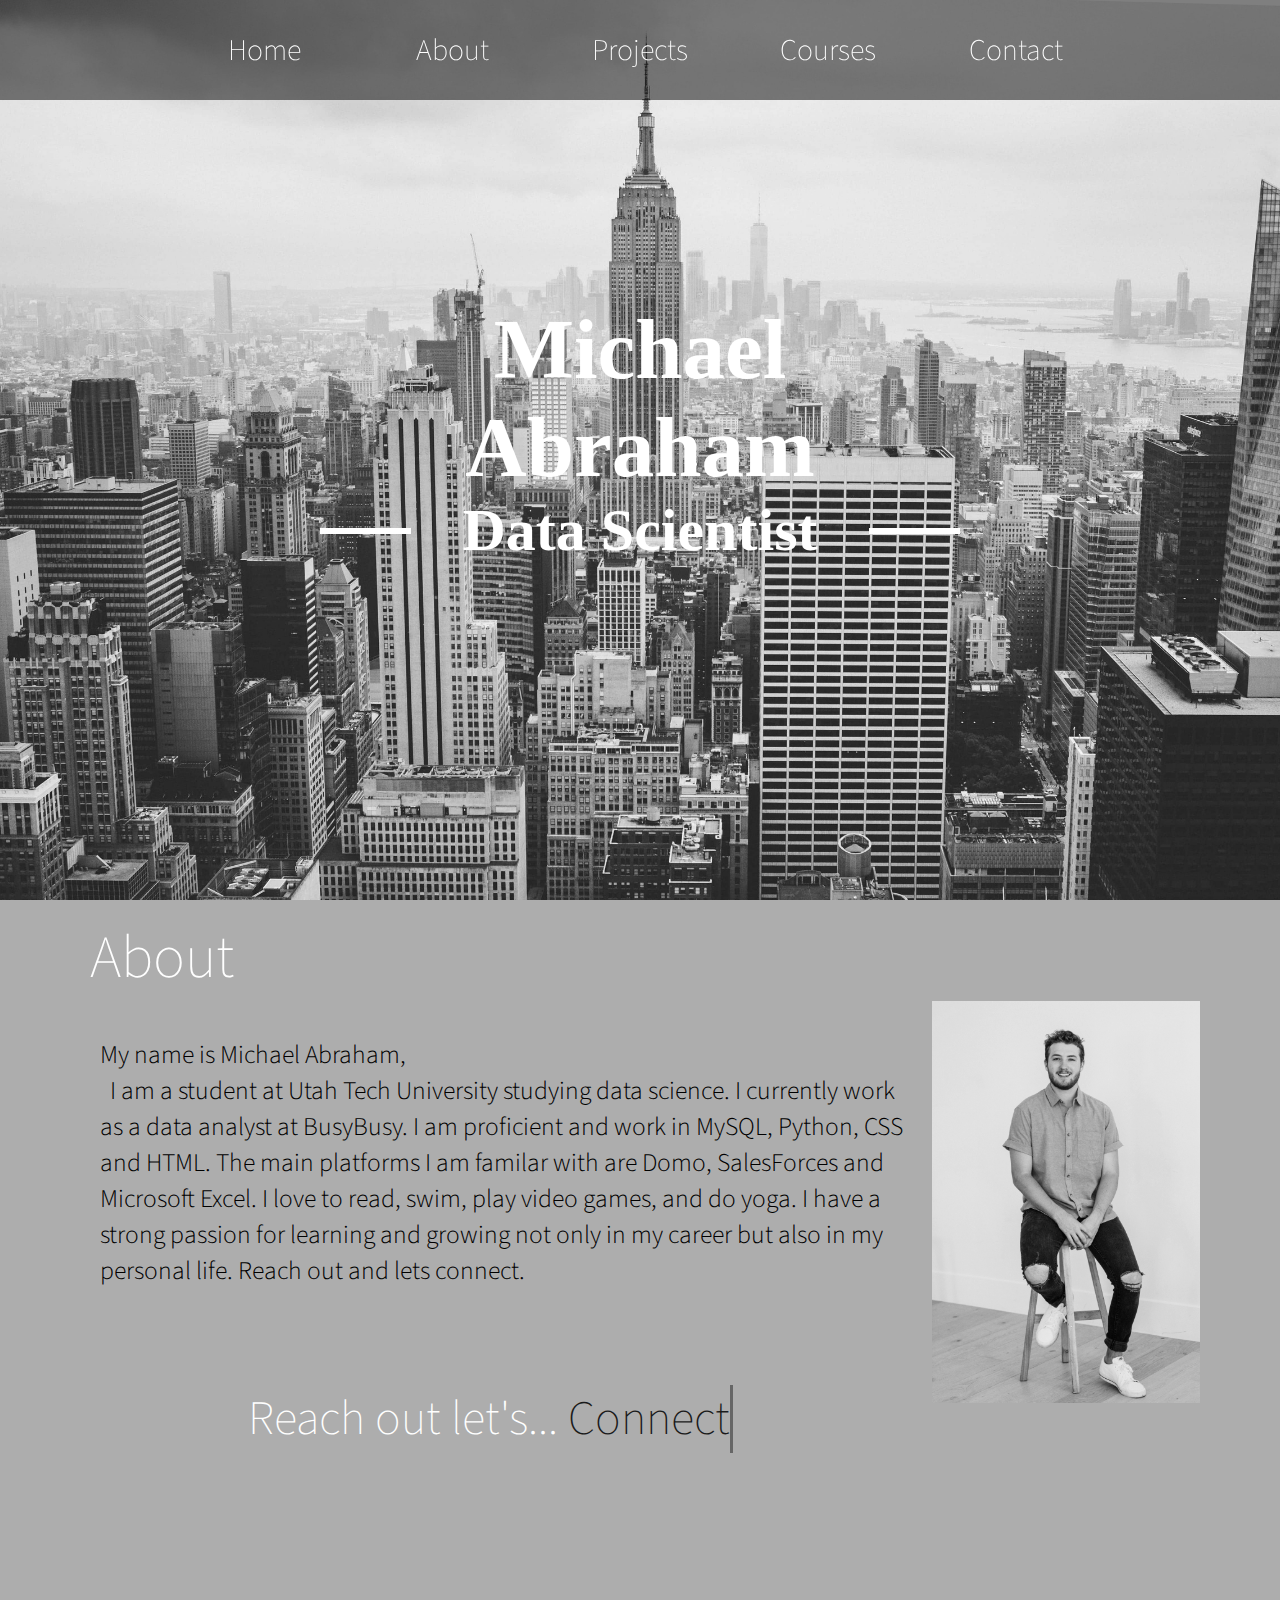
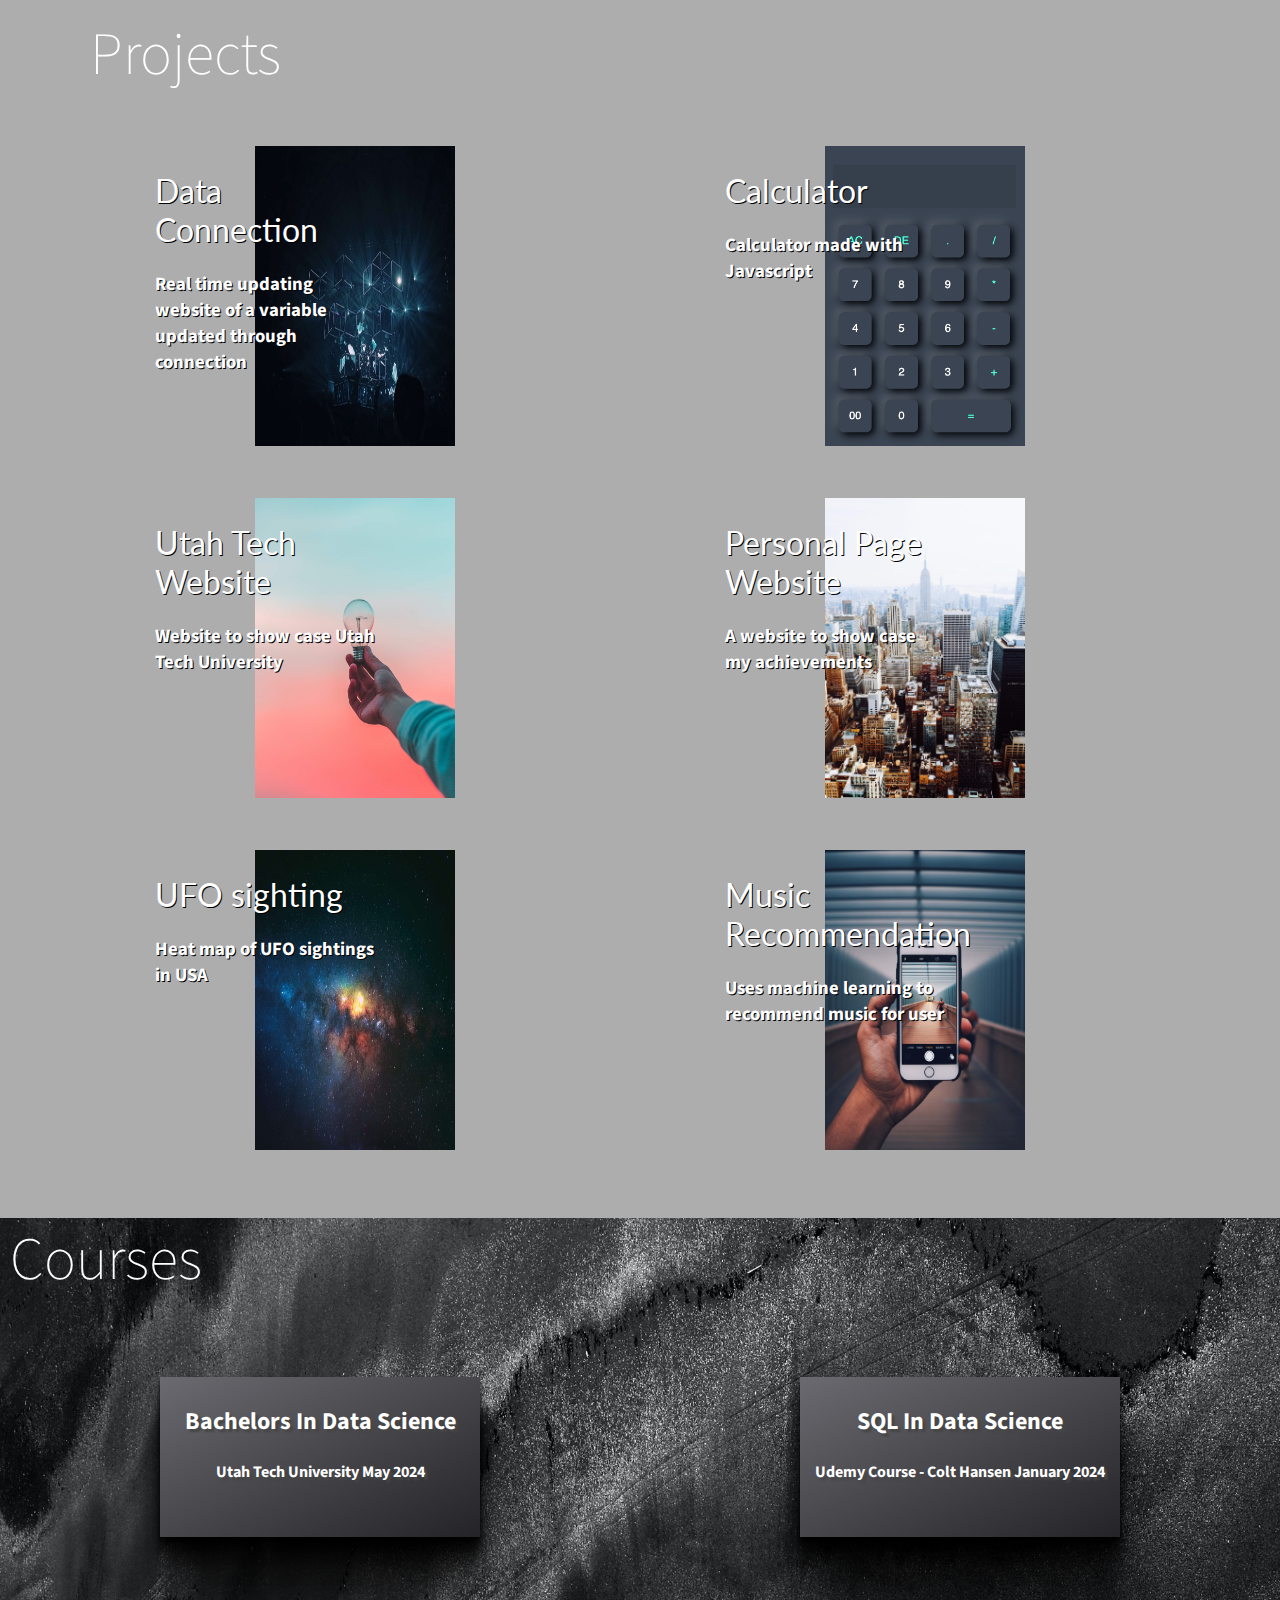
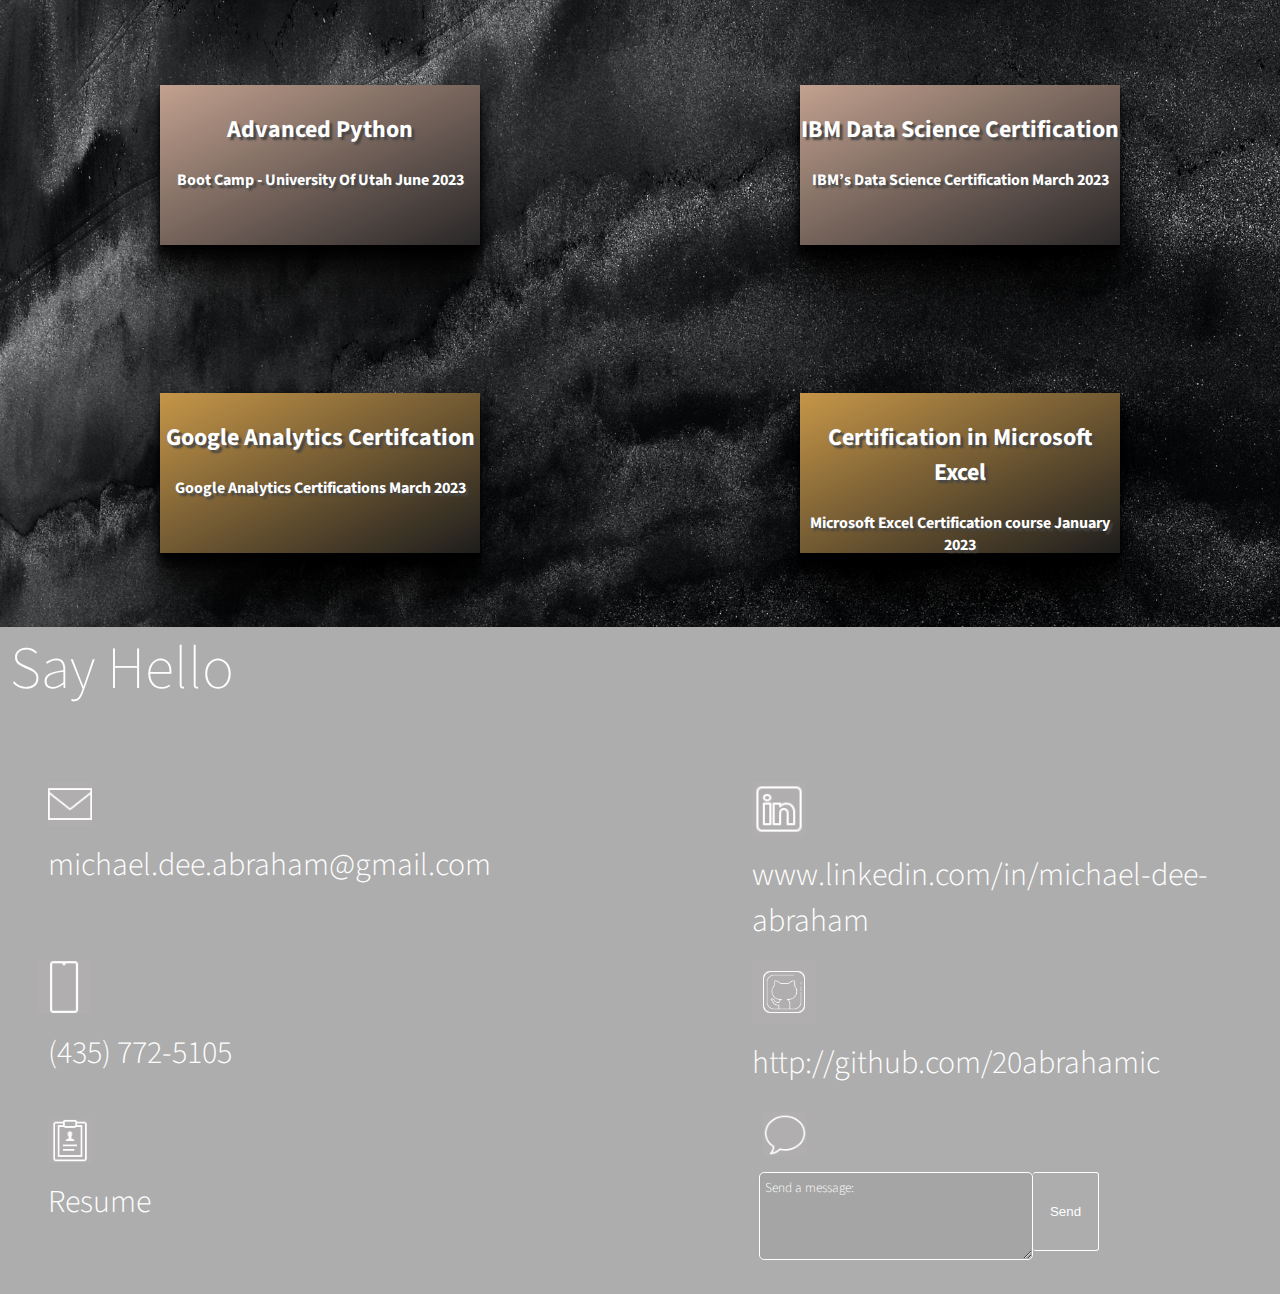
==== index.html @ 6d4572fd "initial commit" ====
<!DOCTYPE html>
<html lang="en">
  <head>
    <title>Personal Page</title>
    <meta charset="utf-8">
    <meta name="robots" content="noindex, nofollow">
    <!-- <link rel="preconnect" href="https://fonts.googleapis.com">
    <link rel="preconnect" href="https://fonts.gstatic.com" crossorigin>
    <link href="https://fonts.googleapis.com/css2?family=Source+Sans+Pro:wght@200&display=swap" rel="stylesheet">
    <link href="https://fonts.googleapis.com/css?family=Raleway:200,100,400" rel="stylesheet" type="text/css" />
     -->

    <link rel="preconnect" href="https://fonts.googleapis.com">
    <link rel="preconnect" href="https://fonts.gstatic.com" crossorigin>
    <link href="https://fonts.googleapis.com/css2?family=Lato&family=Source+Sans+Pro:wght@200;300&display=swap" rel="stylesheet">


    <link href="style.css" rel="stylesheet">
    <meta name="viewport" content= "width = device-width, initial-scale = 1.0">
    <script src="./components/project.js" type="text/javascript" defer></script>
    <script src="./components/text.js"></script>
  </head>
  <body>
    <div class="header">
      <div class = "inner_header">
        <ul class = "navigation">
          <a href="#home">Home</a>
          <a href="#about">About</a>
          <a href="#project">Projects</a>
          <a href="#courses-section">Courses</a>
          <a href="#contact">Contact</a>
        </ul>
      </div>
    </div> 
    <div id="wrapper">        
      <div id="home">  
        <div id ="homepic"></div>
        <div class="namediv"><h1>Michael Abraham</h1></div>
        <div class="namediv"><div class="lines"></div><h3>Data Scientist</h3><div class="lines"></div></div>
      </div>
      <div id="about">
        <div class="headers">About</div>
          <img src="personalpage/aboutpic.jpg" id="aboutpic">
          <p class="about-normaltext"><br>My name is Michael Abraham,<br> &nbsp;&nbsp;I am a student at Utah Tech University 
          studying data science. I currently work as a data analyst at BusyBusy. I am proficient and work in MySQL, Python, CSS and HTML.
          The main platforms I am familar with are Domo, SalesForces and Microsoft Excel. I love to read, swim, play video games, and do yoga. 
          I have a strong passion for learning and growing not only in my career but also in my personal life. Reach out and lets connect.   
          </p>
          <div class="js-about">
            <h1>Reach out let's...
              <span
                class="txt-rotate"
                data-period="2000"
                data-rotate='[ "Connect", "Collaborate", "Create", "Innovate", "Explore"]'></span>
            </h1>
          </div>
        </div>
      <div id="project">
        <div id="projectpic"></div>
        <div class="headers">Projects</div>
        <div id="project-container">
          <div id="left-container">
          </div>
          <div id="right-container">
          </div>
        </div>
      </div>
      <div id="courses-section">
        <div id = coursepic></div>
        <div class = "headers">Courses</div>
        <div id = "courses-container">
        <div id = "courses-left">
          <a href="course1.html"><div class = "courses" id = "course1"><h2>Bachelors In Data Science</h2> <br> <h4>Utah Tech University May 2024</h4></div></a>
          <a href="course2.html"><div class = "courses" id = "course2"><h2>Advanced Python</h2> <br> <h4>Boot Camp - University Of Utah June 2023</h4></div></a>
          <a href="course3.html"><div class = "courses" id = "course3"><h2>Google Analytics Certifcation </h2> <br> <h4>Google Analytics Certifications March 2023</h4></div></a>
        </div>
        <div id = "courses-right">
          <a href="course4.html"><div class = "courses" id = "course4"><h2>SQL In Data Science</h2> <br> <h4>Udemy Course - Colt Hansen January 2024</h4></div></a>
          <a href="course5.html"><div class = "courses" id = "course5"><h2>IBM Data Science Certification</h2> <br> <h4>IBM’s Data Science Certification March 2023</h4></div></a>
          <a href="course6.html"><div class = "courses" id = "course6"><h2>Certification in Microsoft Excel </h2> <br> <h4>Microsoft Excel Certification course January 2023</h4></div></a>
        </div>
      </div>
      </div>
      <div id="contact">
        <div id = "contact-header" class = "headers">Say Hello</div> 
          <div id = contact-container>
            <div id="email">
              <a href="mailto:20abrahamic@gmail.com">
                <img class="left-contact contact-pic" id="email-pic" src="personalpage/email.png" width="60">
                <div class="left-contact contact-content" id="email-content">michael.dee.abraham@gmail.com</div>
              </a>
            </div>
            <div id="phone">
              <a href="tel:+14357725105">
                <img class="left-contact contact-pic" id="phone-pic" src="personalpage/phone.png" width="70">
                <div class="left-contact contact-content" id="phone-content">(435) 772-5105</div>
              </a>
            </div>
            
            <div id="resume">
              <a href="file:///Users/michael/Documents/advent/milestone4/personalpage/Resume.pdf" target="_blank" rel="noopener noreferrer">
                <img class="left-contact contact-pic" id="resume-pic" src="personalpage/resume.png" width="60">
                <div class="left-contact contact-content" id="resume-content">Resume</div>
              </a>
            </div>
            
            <div id="linkedin">
              <a href="https://www.linkedin.com/in/michael-dee-abraham" target="_blank">
                <img class="right-contact contact-pic" id="linkedin-pic" src="personalpage/linkedin.png" width="70">
                <div class="right-contact contact-content" id="linkedin-content">www.linkedin.com/in/michael-dee-abraham</div>
              </a>
            </div>
            <div id="github">
              <a href="http://github.com/20abrahamic" target="_blank">
                <img class="right-contact contact-pic" id="github-pic" src="personalpage/github.png" width="80">
                <div class="right-contact contact-content" id="github-content">http://github.com/20abrahamic</div>
              </a>
            </div>
            <div id="message">
              <img class = "right-contact" class = "contact-pic" id = "message-pic" src = "personalpage/message.png" width = "60">
              <div class = "right-contact" class = "contact-content" id = "message-content"></div>
              <form id="contact-form">
                <label for="message-input"></label>
                <textarea id="message-input" name="message" rows=4 cols=50 wrap=hard placeholder="Send a message:"></textarea>
                <button type="submit">Send</button>
              </form>

              <script src="https://smtpjs.com/v3/smtp.js"></script>
              <script>
                const contactForm = document.getElementById('contact-form');
                const messageInput = document.getElementById('message-input');

                contactForm.addEventListener('submit', function(event) {
                  event.preventDefault();
                  const message = messageInput.value;
                  const fromEmail = 'michaelabrahamrequest@gmail.com';

                  Email.send({
                    SecureToken: '78b2129b-deac-409e-8956-bbffaee9efa7',
                    To : fromEmail,
                    From : fromEmail,
                    Subject : "Email submission",
                    Body : message,
                  }).then(
                    function(response) {
                      alert('Message was sent successfully!');
                      messageInput.value = '';
                    },
                    function(error) {
                      alert('Message failed to send. Please try again later.');
                    }
                  );
                });
              </script>
            
            </div>

          </div>
      </div>
      <!-- <div id="leftcolumn">
        <img src="personalpage/boarders.jpg"
        width="100%"
        height="100%">
      </div>
      <div id="rightcolumn">
        <img src="personalpage/boarders.jpg"
        width="100%"
        height="100%">
      </div> -->
    </div>
  </body>
</html>
---- style.css ----
/* @font-face {
  font-family: "sans-thin";
  src: url(source-sans-pro/SourceSansPro-ExtraLight.ttf);
}

@font-face {
  font-family: "normaltext";
  src: url(source-sans-pro/SourceSansPro-Light.ttf);
}
@font-face {
  font-family: "header";
  src: url(lato/Lato-Medium.ttf);
} */

/* font-family: 'Lato', sans-serif;
font-family: 'Source Sans Pro', sans-serif; */


  html {
    scroll-behavior: smooth;
  }
  
  a{
  text-decoration: none;
  display: contents;
}

* {
    box-sizing: border-box;
    margin: 0;
    padding: 0;
  }
  
  html, body {
    height: 100%;
  }
  
  body {
    overflow-y: scroll;
    min-width: 550px
  }

  #wrapper {
    /* display: grid;
    grid-template-columns: minmax(0px, 1fr) repeat(6, minmax(100px, 1fr)) minmax(0px, 1fr);
    grid-template-rows: 950px 650px 1100px 1000px 650px; */
    display: grid;
    grid-template-columns: repeat(12, 1fr);
    grid-template-rows: auto;
    gap: 0px;
  }
  


  .header {
    grid-template-columns: minmax(0px, 1fr) repeat(6, minmax(75px, 1fr)) minmax(0px, 1fr);
    height: 100px;
    width: 100%;
    display: grid;
    background-color: rgba(0, 0, 0, .5);
    position: fixed; 
    z-index: 10;  
  }

  .inner_header{
    grid-column: 2 / 8 ;
    height: 100px;
    display: flex;
    justify-content: space-between;
    align-items: center;
  }

  .navigation {
    height: 100%;
    width: 100%;
    margin: 10px;
    display: flex;
    justify-content: center;
    align-items: center;
  }

  .navigation a:hover {
    background-color: rgba(0, 0, 0, .6);
    transition: ease-out .5s
  }

  .navigation a{
    display: flex;
    height: 100%;
    width: 20%;
    padding: 20px;
    vertical-align: middle;
    color: white;
    font-size: 30px;
    font-family: 'Source Sans Pro', sans-serif;
    font-weight: 200;
    justify-content: center;
    align-items: center;
  }

  #id {
    grid-column: 1;
  }
  #home {
    background-color:rgb(173,173,173);
    grid-column: 1 / -1;
    grid-row: 1 / 2;
    background-position: center;
    background-image: url(personalpage/home.jpg);
    background-size: cover;
    height: 100vh;
  }
   #home h3 {
    color: white;
    text-align: center;
    top: 390px;
    width: 100%;
    font-size: 60px;
    white-space: nowrap;
    margin: auto;
   }
  #home h1 {
    color: white;
    text-align: center;
    font-size: 85px;
    margin: auto;
   }

  .namediv {
    width: 50%;
    position: relative;
    top: 300px;
    margin: auto;
    display: flex;
    align-items: center;
  }
  
  .lines {
    width: 20%;
    height: 6px;
    background-color: rgb(255, 255, 255);
    display: block;
  }

  #about {
    grid-column: 1 / -1;
    grid-row: 2 / 3;
    background-color: rgb(173,173,173);
    padding: 1rem 5rem 3rem 5rem;
  }
  
  #project {
    background-color: rgb(173,173,173);
    background-image: url(personalpage/project.jpg);
    background-size: cover;
    background-attachment: fixed;
    grid-column: 1 / -1;
    grid-row: 3 / 4;
    padding: 1rem 5rem 1rem 5rem;
  }
  
  #courses-section {
    grid-column: 1 / -1;
    grid-row: 4 / 5;
    background-color:rgb(173,173,173);
    background-image: url(personalpage/course.jpg);
    background-size: cover; 
  }
  
  #contact {
    background-color:rgb(173,173,173);
    grid-column: 2 / 8 ;
    min-height: 560px;
  }
  
  #leftcolumn {
    background-color:rgb(173,173,173);
    grid-column: 1 /  2;
    grid-row: 2 / -1;
  }
  
  #rightcolumn {
    background-color: rgb(173,173,173);
    grid-column: 8 / 9;
    grid-row: 2 / -1;
  }

  #homepic {
    background-image: url(personalpage/home.jpg);
  }

  #projectpic {
    background-image: url(personalpage/project.jpg);
  }

  #coursepic {
    background-image: url(personalpage/course.jpg);
  }

  #aboutpic {
    float: right;
    padding-left: 20px;
    width: 18rem;
    height: auto;
  }
  
  .headers {
    font-family: 'Source Sans Pro', sans-serif;
    font-weight: 200;
    font-size: 60px;
    color: white;
    margin-left: 10px;
  }

  .about-normaltext {
    font-family: 'Source Sans Pro', sans-serif;
    font-weight: 300;
    font-size: 1.6rem;
    margin-left: 20px;
  }

  .js-about {
    font-family: 'Source Sans Pro', sans-serif;
    font-weight: 200;
    padding: 3em 0em;
    font-size: 1.6rem;
    color: #ffffff;
  }
  
  .js-about h1, .js-about h2 {
    font-weight: 200;
    margin: 0.4em 0;
    margin-left: 15%;
  }
  
  .js-about h1 {
    font-size: 3rem;
  }
  
  .js-about h2 {
    color: #ffffff;
    font-size: 1.6rem;
  }
  
  .txt-rotate > .wrap {
    border-right: 0.08em solid #ffffff;
  }

  .txt-rotate {
    color: rgb(26, 26, 26);
  }
  
  #project-container {
    margin-top: 3rem;
    display: grid;
    grid-template-columns: repeat(2, 1fr);
    grid-gap: 20px;
    grid-column: 4 / 8;
  }
  .content{
    display:contents
  }
  .project-item {
    position: relative;
    margin-top: none;
    margin-bottom: 3rem;
    margin-left: auto;
    margin-right: auto;
    display: table;
  }
  
  .project-image {
    height: 300px;
    width: 200px;
    cursor: pointer;
  }

  .project-image-wrapper {
    position: relative;
  }
  
  .stats {
    display: none;
    position: absolute;
    left: 0;
    top: 25%;
    width: 0;
    z-index: 1;
    transition: width 0.5s ease-in-out 0.5s;
  }

    .project-item:hover .project-image-wrapper .stats .stat-item .stat-bar, 
  .project-item:hover .project-image-wrapper .stats{
    display: block;
    transition: width 2s ease-in-out;
    width: 100%;
    background-color: rgba(0, 0, 0, .2);
  }

  .stat-item {
    display: flex;
    align-items: center;
    margin-bottom: 10px;
    margin-left: 0;
  }
  
  .stat-label {
    width: 38%;
    text-align: left;
    color: white;
  }
  
  .stat-bar {
    height: 16px;
    background-color: rgb(255, 255, 255);
  }

  .primary-color-1 {
    background-image: linear-gradient(to bottom right, rgb(106,106,112), rgb(36,35,39));
  }
  
  .primary-color-2 {
    background-image: linear-gradient(to bottom right, rgb(194,161,143), rgb(40,38,39));
  }
  
  .primary-color-3 {
    background-image: linear-gradient(to bottom right, rgb(198, 150, 72), rgb(29, 29, 29));
  }
  
  .primary-color-4 {
    background-image: linear-gradient(to bottom right, rgb(247, 168, 40), rgb(40, 40, 40));
  }
  
  .primary-color-5 {
    background-color: #4FC3F7;
  }
  
  .primary-color-6 {
    background-color: #9575CD;
  }

  .project-item:hover .project-text .project-titles,
  .project-item:hover .project-text h3 {
    opacity: 0;
    transition: opacity 1s;
  }
  
  
  .project-item:hover .project-text .project-titles,
  .project-item:hover .project-text h3 {
    opacity: 0;
    transition: opacity 1s;
  }

  .project-text {
    position: absolute;
    top: 25px;
    left: -100px;
    right: 0;
    bottom: 0;
    padding: 0;
    color: #fff;
    max-width: 220px;
    text-shadow: 1px .5px #000;
    display: flex;
    flex-direction: column;
    font-family: 'Source Sans Pro', sans-serif;
    font-weight: 300;
  }
  .project-titles{
    font-family: 'Lato', sans-serif;
    font-weight:400;
  }

  
  .pic2{
    grid-column: 2;
    grid-row: 2;
  }
  .pic3{
    grid-column: 2;
    grid-row: 3;
  }

  /* #right-container{
  } */

  #pic4{
    grid-column: 2;
    grid-row: 1;
  }
  #pic5{
    grid-column: 2;
    grid-row: 2;
  }
  #pic6{
    grid-column: 2;
    grid-row: 3;
  }

  #courses-container{
    display: grid;
    grid-template-columns: repeat(2 1fr); 
    grid-template-rows: auto;
    min-height: 924px;  
  }
  #courses-left{
    display: grid;
    grid-template-rows: repeat(3, 1fr);
    grid-template-columns: minmax(20px, 50px) auto minmax(20px, 50px);
    grid-column: 1;
  }
  #courses-right{
    display: grid;
    grid-template-rows: repeat(3, 1fr);
    grid-template-columns: minmax(20px, 50px) auto minmax(20px, 50px);
    grid-column: 2;
  }
  .courses {
    height: 10rem;
    width: 20rem;
    margin: auto;
    box-shadow:
      0 2.8px 2.2px rgba(0, 0, 0, 0.5),
      0 6.7px 5.3px rgba(0, 0, 0, 0.5),
      0 12.5px 10px rgba(0, 0, 0, 0.5),
      0 22.3px 17.9px rgba(0, 0, 0, 0.5),
      0 41.8px 33.4px rgba(0, 0, 0, 0.5),
      0 100px 80px rgba(0, 0, 0, 0.5);
    color: white;
    text-shadow: 3px 3px 2px rgb(70, 70, 70);
    padding-top: 5%;
    text-align: center;
    font-family: 'Source Sans Pro', sans-serif;
    font-weight: 300;
    cursor: pointer;
    transition: all 0.3s ease-out;
  }
  

  a #course1 {
    grid-column: 2;
    grid-row: 1;
    background-image: linear-gradient(to bottom right, rgb(106,106,112), rgb(36,35,39));
  }
   #course1pic{
    margin: auto;
    display: block;
    padding-top: 10%;
  }
  #course2 {
    grid-column: 2;
    grid-row: 2;
    background-image: linear-gradient(to bottom right, rgb(194,161,143), rgb(40,38,39));
  }
  #course3 {
    grid-column: 2;
    grid-row: 3;
    background-image: linear-gradient(to bottom right, rgb(198, 150, 72), rgb(29, 29, 29));
  }
  #course4 {
    grid-column: 2;
    grid-row: 1;
    background-image: linear-gradient(to bottom right, rgb(106,106,112), rgb(36,35,39));
  }
  #course5 {
    grid-column: 2;
    grid-row: 2;
    background-image: linear-gradient(to bottom right, rgb(194,161,143), rgb(40,38,39));
  }
  #course6 {
    grid-column: 2;
    grid-row: 3;
    background-image: linear-gradient(to bottom right, rgb(198, 150, 72), rgb(29, 29, 29));
  }
  
  #courses-texture{
    min-height: 100vh;
    min-width: 100vh;
    background:
        linear-gradient(27deg, #151515 5px, transparent 5px) 0 5px,
        linear-gradient(207deg, #151515 5px, transparent 5px) 10px 0px,
        linear-gradient(27deg, #222 5px, transparent 5px) 0px 10px,
        linear-gradient(207deg, #222 5px, transparent 5px) 10px 5px,
        linear-gradient(90deg, #1b1b1b 10px, transparent 10px),
        linear-gradient(#1d1d1d 25%, #1a1a1a 25%, #1a1a1a 50%, transparent 50%, transparent 75%, #242424 75%, #242424);
        background-color: #131313;
        background-size: 20px 20px;
  }
  .coursepage {
    margin: auto;
    display: block;
    padding-top: 10%;
    width: 50%;
  }
  #contact {
    grid-column: 1 / -1;
    grid-row: 5 / 6;
    display: grid;
    grid-template-rows: 25% 75%;
    padding-bottom: 3rem;
  }
  #contact-container
    {
      height: 100%;
      width: 100%;
      grid-row: 2;
      display: grid;
      grid-template-columns: 50fr 50fr;
      grid-template-rows: 1fr 1fr 1fr;
      min-width: 800px ;
      column-gap: 4rem; 
    }

  #contact-header {
    grid-row: 1;
    color:white;
  }

   .contact-pic, .contact-content{
    margin-left: 4rem;
    margin-right: 1rem;
  }

  .contact-content{
    font-family: 'Source Sans Pro', sans-serif;
    font-weight: 300;
    font-size: 2rem;
    color: white
  }

  .left-contact{
    float: left;
    margin-left: 2rem;
    font-family: 'Source Sans Pro', sans-serif;
    font-weight: 300;
    font-size: 2rem;
    color: white;
    padding-bottom: 1rem;
    padding-left: 1rem;
    clear: both;
  }

  .right-contact {
    padding: none;
    font-family: 'Source Sans Pro', sans-serif;
    font-weight: 300;
    font-size: 2rem;
    color: white;
    padding-bottom: 1rem;
    padding-left: 1rem;
    float:left;
    clear: both;
  }
  #contact img:hover {
    transform: scale(1.05);
  }  

  #email {
    grid-column: 1;
    grid-row: 1;
  }
  #phone {
    grid-column: 1;
    grid-row: 2;
  }
  #phone-pic{
    margin-left: 1.3rem;
  }
  #resume {
    grid-column: 1;
    grid-row: 3;
    padding-top: 17px;
  }
  #linkedin {
    grid-column: 2;
    grid-row: 1;
  }
  #github {
    grid-column: 2;
    grid-row: 2;
  }
  #message {
    grid-column: 2;
    grid-row: 3;
    padding-top: 10px;
    padding-bottom: 8px;
    padding-left: 60px;
    float:left;
  }
  #message-pic{
    margin-left: 15px;
  }
  #message-input{
    margin-left: 2%;
    width: 50%;
    border-radius: 5px;
    height: 70%;
    background-color: rgba(136, 135, 135, 0.2);
    border: white solid 1px;
    float: left;
    padding: 5px;
    color: white;
    font-family: 'Source Sans Pro', sans-serif;
    font-weight: 300;
  }
  #message-input::placeholder{
    color: white;
    margin-bottom: 10px; /* add some space at the bottom */
  }
  input[type="textarea"]::placeholder{
    font-family: 'Source Sans Pro', sans-serif;
    font-weight: 300;
    color: white;
    position: absolute;
    top: 0;
    left: 0;
    margin-top: 10px;
    margin-left: 10px;
    text-align: left;
  }
  #contact-form button[type="submit"] {
    background-color: transparent;
    color: rgb(255, 255, 255);
    padding: 31px 17px;
    border: solid 1px white;
    border-left: none;
    border-radius: 3px;
    cursor: pointer;
    display: block;
    float: left;
}

/* Change the background color of the button when the mouse hovers over it */
#contact-form button[type="submit"]:hover {
  background-color: #818181;
}
  input[type="textarea"] {
    font-family: 'Source Sans Pro', sans-serif;
    font-weight: 300;
    color: white;
    text-align: left !important;
    padding: 10px;
    border: 1px solid #ccc;
    display: inline-block;
    vertical-align: top !important;
  }


@media only screen and (min-width: 900px) {
  .courses:hover {
    box-shadow:
      0 2.8px 2.2px rgba(0, 0, 0, 1),
      0 6.7px 5.3px rgba(0, 0, 0, 1),
      0 12.5px 10px rgba(0, 0, 0, 1),
      0 22.3px 17.9px rgba(0, 0, 0, 1),
      0 41.8px 33.4px rgba(0, 0, 0, 1),
      0 100px 80px rgba(0, 0, 0, 1);
    color: white;
    text-shadow: 3px 3px 2px rgb(70, 70, 70);
    height: calc(10rem + 1%);
    width: calc(20rem + 1%);
  }
}

@media only screen and (max-width: 900px) {
    /* #wrapper{
        grid-template-columns: minmax(0px, 1fr) repeat(6, minmax(100px, 1fr)) minmax(0px, 1fr);
        grid-template-rows: 950px 470px 1100px 800px 650px;
      } */
      .header{
      grid-template-columns: repeat(5, minmax(100px, 1fr));
    }
    .inner_header{
      grid-column: 1 / -1 ;
      height: 100px;
      display: flex;
      justify-content: space-between;
      align-items: center;
    }
    #aboutpic {
      width: 16rem;
    }

    .about-normaltext {
      font-family: 'Source Sans Pro', sans-serif;
      font-weight: 300;
      font-size: 1.5rem;
      margin-left: 20px;
    }
    .js-about h1 {
      font-size: 2.3rem;
  }
  .js-about h1, .js-about h2 {
    margin-left: 4%;
  }

    .courses {
      height: 8rem;
      width: 15rem;
      padding-top: 1%;
    }
    #courses-container {
      min-height: 660px;
    }
  
    .right-contact, .left-contact {
      padding: none;
      font-family: 'Source Sans Pro', sans-serif;
      font-weight: 300;
      font-size: 2rem;
      color: white;
      padding-bottom: 1rem;
      padding-left: 1rem;
      float:left;
      clear: both;
    }
    .right-contact{
      margin-left: 2rem;
    }
    #contact {
      grid-template-rows: 11% 89%;
    }
  
    #linkedin-content{
      float: right;
      font-size: 1.78rem;
    }
    
    #email {
      grid-column: 1;
      grid-row: 1;
    }
    #linkedin {
      grid-column: 1;
      grid-row: 2;
    }
    #resume {
      grid-column: 1;
      grid-row: 3;
      padding-top:15px;
    }
    #phone {
      grid-column: 1;
      grid-row: 4;
    
    }
    #github {
      grid-column: 1;
      grid-row: 5;
    }
    #message {
      grid-column: 1;
      grid-row: 6;
      padding-left: 10px;
    }
}

@media screen and (max-width: 600px) {
  .navigation a{
     width: 100%;
     padding: 0px;
    font-size: 20px;
  }

  .about {
    padding: 1rem 1.8rem 1rem 1.8rem;
  }

  #aboutpic {
    width: 48%;
    padding-top:10px;
  }

  .js-about h1, .js-about h2 {
    margin-left: 2%;
  }
  .about-normaltext {
    font-family: 'Source Sans Pro', sans-serif;
    font-weight: 300;
    font-size: 1.3rem;
    margin-left: 8px;
  }

#leftcolumn {
    display: none;
}

#rightcolumn {
    display: none;
}
#project-container {
  margin-top: 3rem;
  grid-template-columns: 1fr;
  grid-column: 4 / 8;
  grid-gap: 0;
}
#courses-container{
  grid-template-columns: 1fr;
  grid-template-rows: auto;
  min-height: 924px;
}
.courses {
  height: 10rem;
  width: 80%;
  padding-top: 10%;
  text-align: center;
  cursor: pointer;
  transition: all 0.3s ease-out;
  margin: 6%;
}
#linkedin-content {
  font-size: 1.5rem;
}

#courses-right {
  grid-column: 1;
}
a #course1 {
  grid-column: 2;
  grid-row: 1;
  background-image: linear-gradient(to bottom right, rgb(106,106,112), rgb(36,35,39));
}

#course2 {
  grid-column: 2;
  grid-row: 2;
  background-image: linear-gradient(to bottom right, rgb(106,106,112), rgb(36,35,39));
}
#course3 {
  grid-column: 2;
  grid-row: 3;
  background-image: linear-gradient(to bottom right, rgb(194,161,143), rgb(40,38,39));
}
#course4 {
  grid-column: 2;
  grid-row: 1;
  background-image: linear-gradient(to bottom right, rgb(194,161,143), rgb(40,38,39));
}
#course5 {
  grid-column: 2;
  grid-row: 2;
  background-image: linear-gradient(to bottom right, rgb(198, 150, 72), rgb(29, 29, 29));
}
#course6 {
  grid-column: 2;
  grid-row: 3;
  background-image: linear-gradient(to bottom right, rgb(198, 150, 72), rgb(29, 29, 29));
}
#contact {
  grid-column: 1 / -1;
  grid-row: 5 / 6;
  display: grid;
  grid-template-rows: 15% 75%;
}
#message-input{
  width: 60%;
}

}
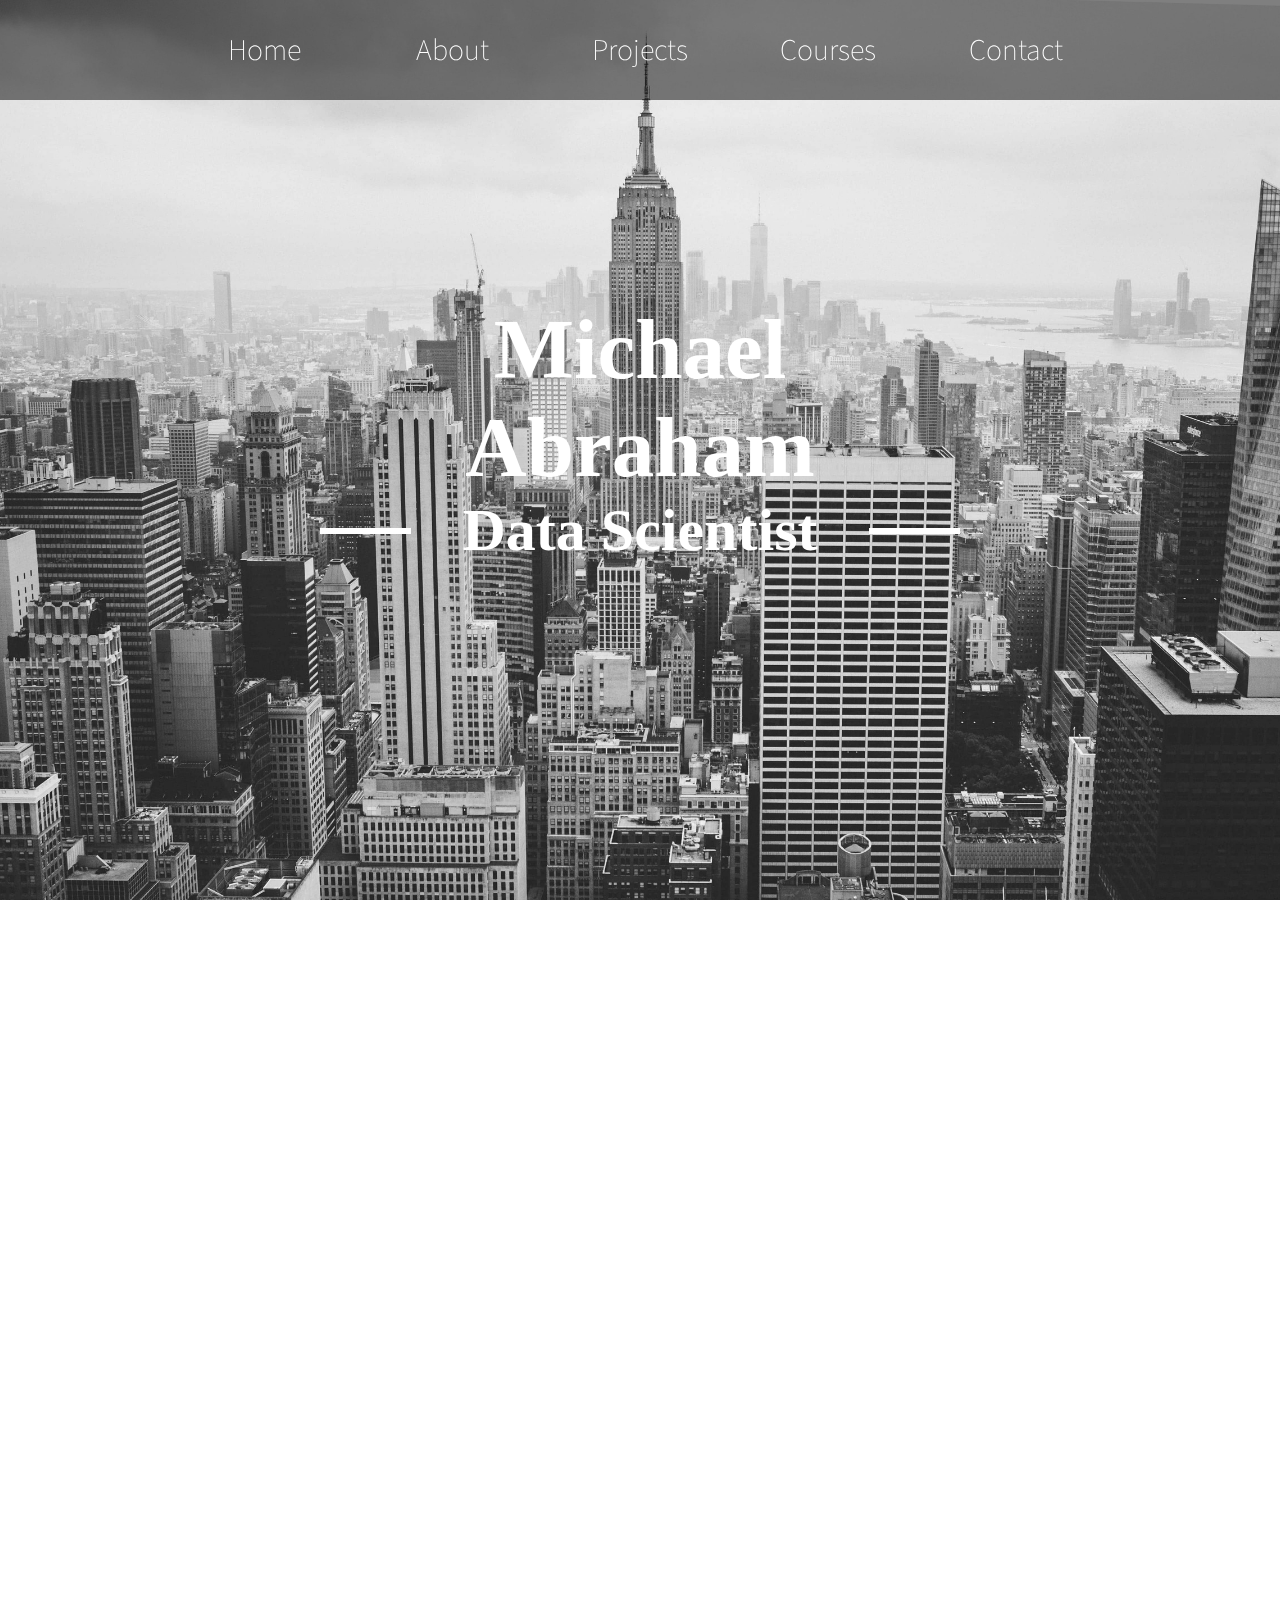
==== commit f5ccdd23: "resume change" ====
--- a/index.html
+++ b/index.html
@@ -40,12 +40,16 @@
       </div>
       <div id="about">
         <div class="headers">About</div>
+
           <img src="personalpage/aboutpic.jpg" id="aboutpic">
-          <p class="about-normaltext"><br>My name is Michael Abraham,<br> &nbsp;&nbsp;I am a student at Utah Tech University 
-          studying data science. I currently work as a data analyst at BusyBusy. I am proficient and work in MySQL, Python, CSS and HTML.
-          The main platforms I am familar with are Domo, SalesForces and Microsoft Excel. I love to read, swim, play video games, and do yoga. 
-          I have a strong passion for learning and growing not only in my career but also in my personal life. Reach out and lets connect.   
-          </p>
+          <p class="about-normaltext">
+            <br>My name is Michael Abraham,<br> 
+            &nbsp;&nbsp;I am a dedicated student at Utah Tech University pursuing a B.S. in Software Engineering with a concentration in Data Science. 
+            I currently work as a Business Analyst at Holbrook Asphalt Co., where I specialize in financial and data analytics, data cleaning, 
+            and creating impactful data visualizations. My technical skills include expertise in MySQL, Python, CSS, HTML, and platforms such as 
+            Power BI, Salesforce, and Microsoft Excel. 
+        </p>
+        
           <div class="js-about">
             <h1>Reach out let's...
               <span
@@ -98,11 +102,11 @@
             </div>
             
             <div id="resume">
-              <a href="file:///Users/michael/Documents/advent/milestone4/personalpage/Resume.pdf" target="_blank" rel="noopener noreferrer">
+              <a href="personalpage/Resume.pdf" target="_blank" rel="noopener noreferrer">
                 <img class="left-contact contact-pic" id="resume-pic" src="personalpage/resume.png" width="60">
                 <div class="left-contact contact-content" id="resume-content">Resume</div>
               </a>
-            </div>
+            </div>            
             
             <div id="linkedin">
               <a href="https://www.linkedin.com/in/michael-dee-abraham" target="_blank">
@@ -169,4 +173,4 @@
       </div> -->
     </div>
   </body>
-</html>
+</html>--- a/style.css
+++ b/style.css
@@ -19,7 +19,11 @@
   html {
     scroll-behavior: smooth;
   }
-  
+
+  html,body{
+    overflow-x: hidden;
+}
+
   a{
   text-decoration: none;
   display: contents;
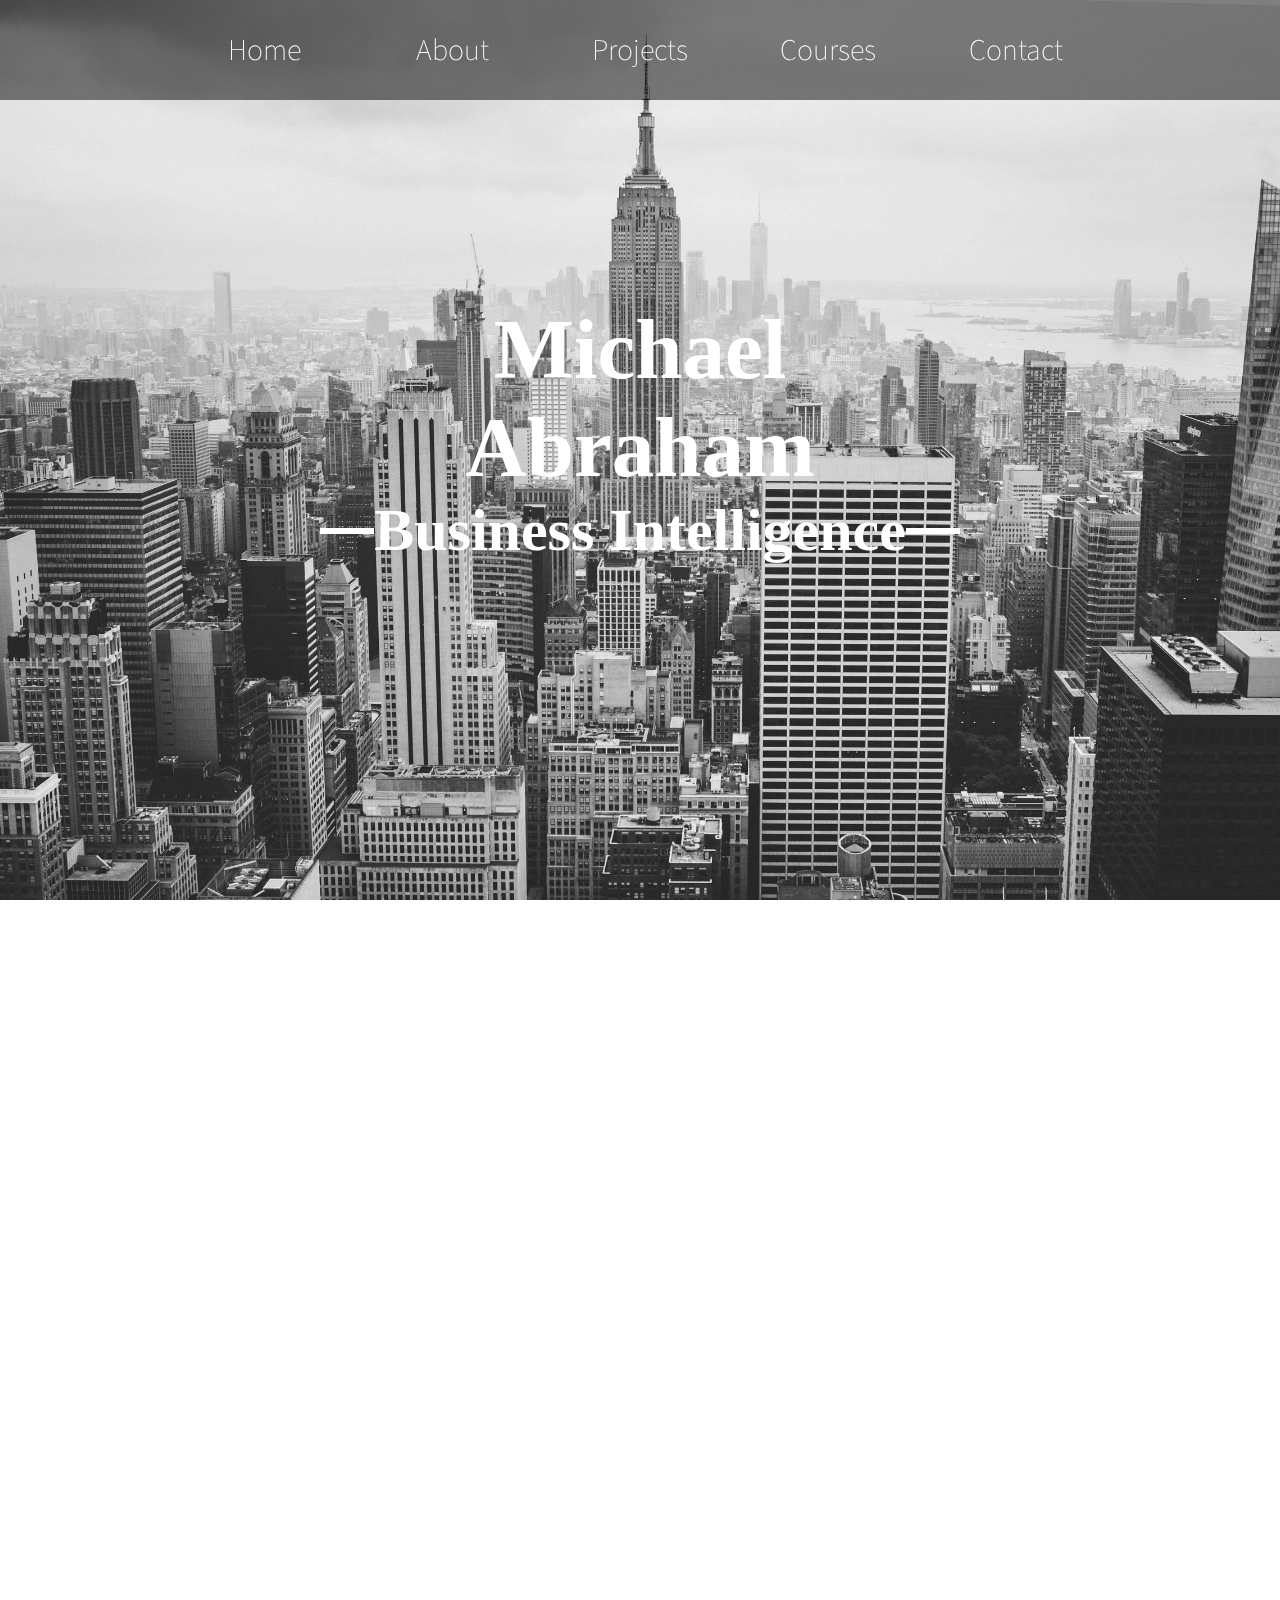
==== commit c82ed40d: "added astroids" ====
--- a/index.html
+++ b/index.html
@@ -36,7 +36,7 @@
       <div id="home">  
         <div id ="homepic"></div>
         <div class="namediv"><h1>Michael Abraham</h1></div>
-        <div class="namediv"><div class="lines"></div><h3>Data Scientist</h3><div class="lines"></div></div>
+        <div class="namediv"><div class="lines"></div><h3>Business Intelligence</h3><div class="lines"></div></div>
       </div>
       <div id="about">
         <div class="headers">About</div>
--- a/style.css
+++ b/style.css
@@ -16,13 +16,16 @@
 font-family: 'Source Sans Pro', sans-serif; */
 
 
-  html {
+  /* html {
     scroll-behavior: smooth;
-  }
-
-  html,body{
+  } */
+
+  html, body {
     overflow-x: hidden;
-}
+    height: 100%;
+    scroll-behavior: smooth;
+  }
+  
 
   a{
   text-decoration: none;
